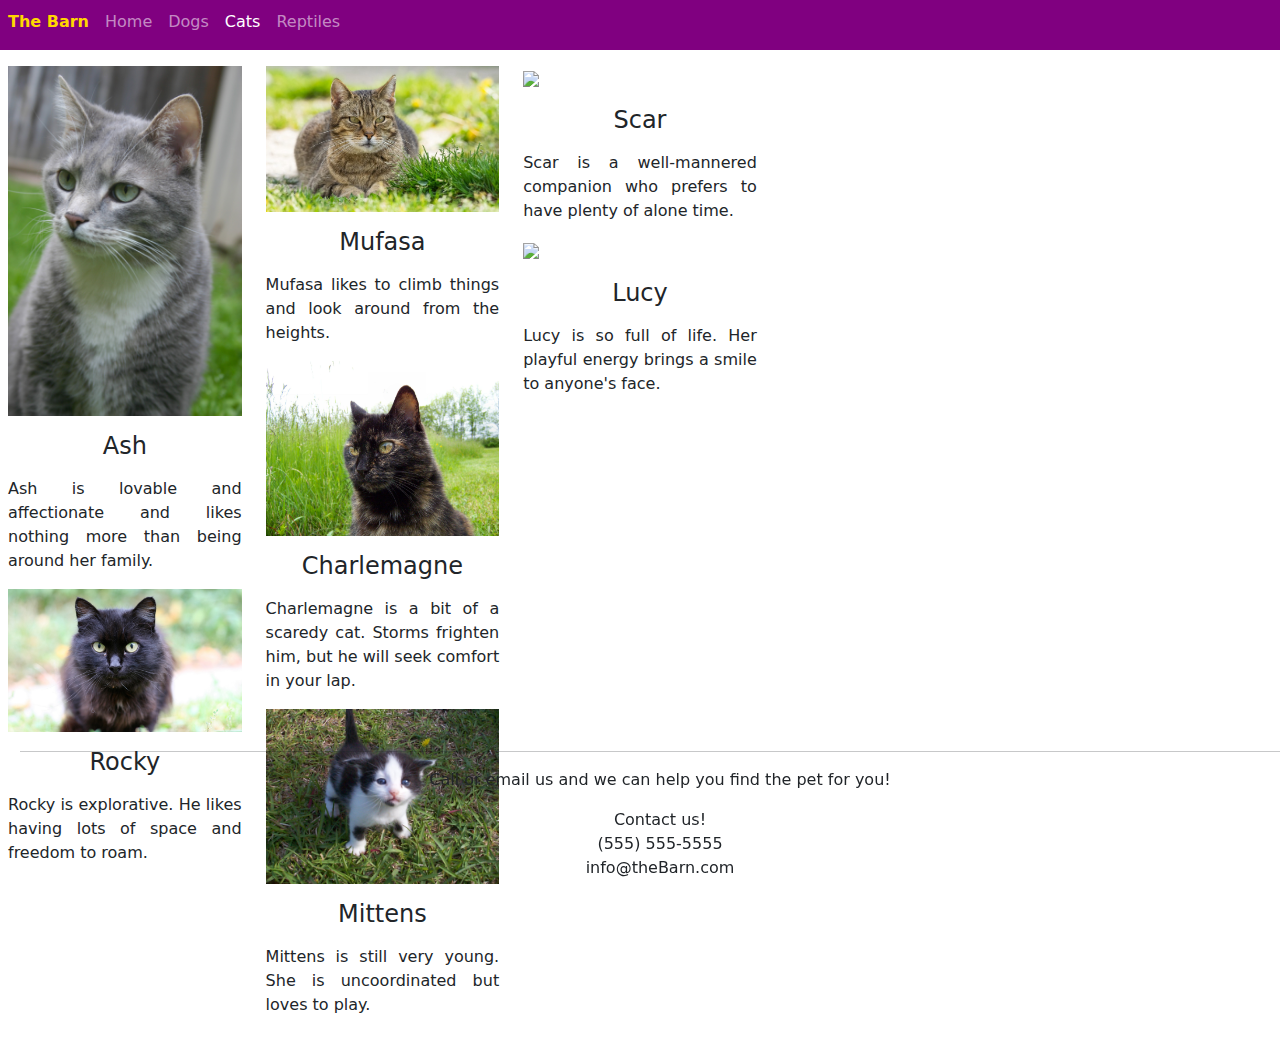
==== cats.html @ 9c73385a "creative project files" ====
<!DOCTYPE html>
<html lang="en" dir="ltr">
  <head>
    <meta charset="utf-8">
    <meta charset="utf-8">
    <meta name="viewport" content="width=device-width, initial-scale=1">
    <script src="https://ajax.googleapis.com/ajax/libs/jquery/3.5.1/jquery.min.js"></script>
    <link rel="stylesheet" href="https://cdn.jsdelivr.net/npm/bootstrap@5.1.1/dist/css/bootstrap.min.css">
    <script src="https://cdn.jsdelivr.net/npm/bootstrap@5.1.1/dist/js/bootstrap.bundle.min.js"></script>
    <link rel="stylesheet" href="/css/master.css">

    <title>Cats</title>
  </head>

  <header>
    <!--Navbar for desktop-->
    <nav class="navbar navbar-expand-md navbar-dark" style="background-color: purple;" id="navigator">
      <div class="collapse navbar-collapse" id="Nav">
        <div class="navbar-nav" id="barkeep">
          <p class="nav-item nav-link" id="brand"><strong>The Barn</strong></p>
          <a href="index.html" class="nav-item nav-link">Home</a>
          <a href="dogs.html" class="nav-item nav-link">Dogs</a>
          <a href="cats.html" class="nav-item nav-link active">Cats</a>
          <a href="reptiles.html" class="nav-item nav-link">Reptiles</a>
        </div>
      </div>
    </nav>

    <!--Mobile navbar-->
    <nav class="navbar navbar-dark" style="background-color: purple;" id="topNav">
      <div class="container-fluid">
        <p class="nav-item nav-link" id="brand"><strong>The Barn</strong></p>
        <button class="navbar-toggler" type="button" data-bs-toggle="collapse"
          data-bs-target="#navbarToggleExternalContent" aria-controls="navbarToggleExternalContent"
          aria-expanded="false" aria-label="Toggle navigation" id="burger">
          <span class="navbar-toggler-icon"></span>
        </button>
      </div>
    </nav>
    <div class="collapse" id="navbarToggleExternalContent">
      <div class="navbar-inverse shadow-3 p-4">
        <a href="index.html" class="nav-item nav-link" style="color: white;" id="menu-item">Home</a>
        <a href="dogs.html" class="nav-item nav-link" style="color: white;" id="menu-item">Dogs</a>
        <a href="cats.html" class="nav-item nav-link" style="color: white;" id="menu-item">Cats</a>
        <a href="reptiles.html" class="nav-item nav-link" style="color: white;" id="menu-item">Reptiles</a>
      </div>
    </div>
  </header>

  <body>
    <div class="row">
      <div class="column">
        <img src="images/cats/grey.jpg" id="animal-pic">
        <h4>Ash</h4>
        <p>Ash is lovable and affectionate and likes nothing more than being around her family.</p>
        <img src="images/cats/fluffy.jpg" id="animal-pic">
        <h4>Rocky</h4>
        <p>Rocky is explorative. He likes having lots of space and freedom to roam.</p>
      </div>

      <div class="column">
        <img src="images/cats/kitten.jpg" id="animal-pic">
        <h4>Mufasa</h4>
        <p>Mufasa likes to climb things and look around from the heights.</p>
        <img src="images/cats/calico.jpg" id="animal-pic">
        <h4>Charlemagne</h4>
        <p>Charlemagne is a bit of a scaredy cat. Storms frighten him, but he will seek comfort in your lap.</p>
        <img src="images/cats/baby.jpg" id="animal-pic">
        <h4>Mittens</h4>
        <p>Mittens is still very young. She is uncoordinated but loves to play.</p>
      </div>

      <div class="column">
        <img src="images/cats/black.jpg" id="animal-pic">
        <h4>Scar</h4>
        <p>Scar is a well-mannered companion who prefers to have plenty of alone time.</p>
        <img src="images/cats/halloween.jpg" id="animal-pic">
        <h4>Lucy</h4>
        <p>Lucy is so full of life. Her playful energy brings a smile to anyone's face.</p>
      </div>
    </div>
  </body>

  <footer style="margin: 20px;">
    <hr>
    <p style="text-align: center;">Call or email us and we can help you find the pet for you!</p>
    Contact us!<br>(555) 555-5555<br>info@theBarn.com
  </footer>
</html>
---- css/master.css ----
#navigator {
  height: 50px;
}
#barkeep {
  padding-top: 10px;
}
#brand {
  color: gold;
}

.photo {
  width: 48%;
  margin: 1%;
}
.para {
  width: 48%;
  margin: 1%;
}
.left {
  float: left;
  margin: 1%;
}

footer {
  float: bottom;
  position: fixed;
  bottom: 0;
  width: 100%;
  text-align: center;
}

h1, h2, h3, h4 {
  text-align: center;
  margin: 16px;
}
#tongues {
  float: left;
}
p {
  text-align: justify;
}
.center-column {
  width: 70%;
}

@media screen and (max-width:900px) {
  #Nav {
    display: none;
  }
  #topNav {
    display: block;
    position: fixed;
    top: 0px;
    width: 100%;
    height: 50px;
  }
  #brand {
    position: absolute;
    top: 5px;
    left: 8px;
  }
  #burger {
    position: absolute;
    top: 5px;
    right: 3px;
  }

  .row {
    display: flex;
    flex-direction: column;
    padding: 8px;
  }
  .column {
    flex: 25%;
  }
  #animal-pic {
    width: inherit;
  }
}

@media screen and (min-width:901px) {
  #Nav {
    display: block;
  }
  #topNav {
    display: none;
  }
  #navbarToggleExternalContent {
    display: none;
  }
  #menu-item {
    text-decoration: none;
    color: black;
  }

  .row {
    display: flex;
    flex-direction: row;
    align-items: flex-start;
    padding: 8px;
    margin-top: 8px;
  }

  .column {
    flex: 25%;
    max-width: 20%;
  }

  #animal-pic {
    width: inherit;
  }
}
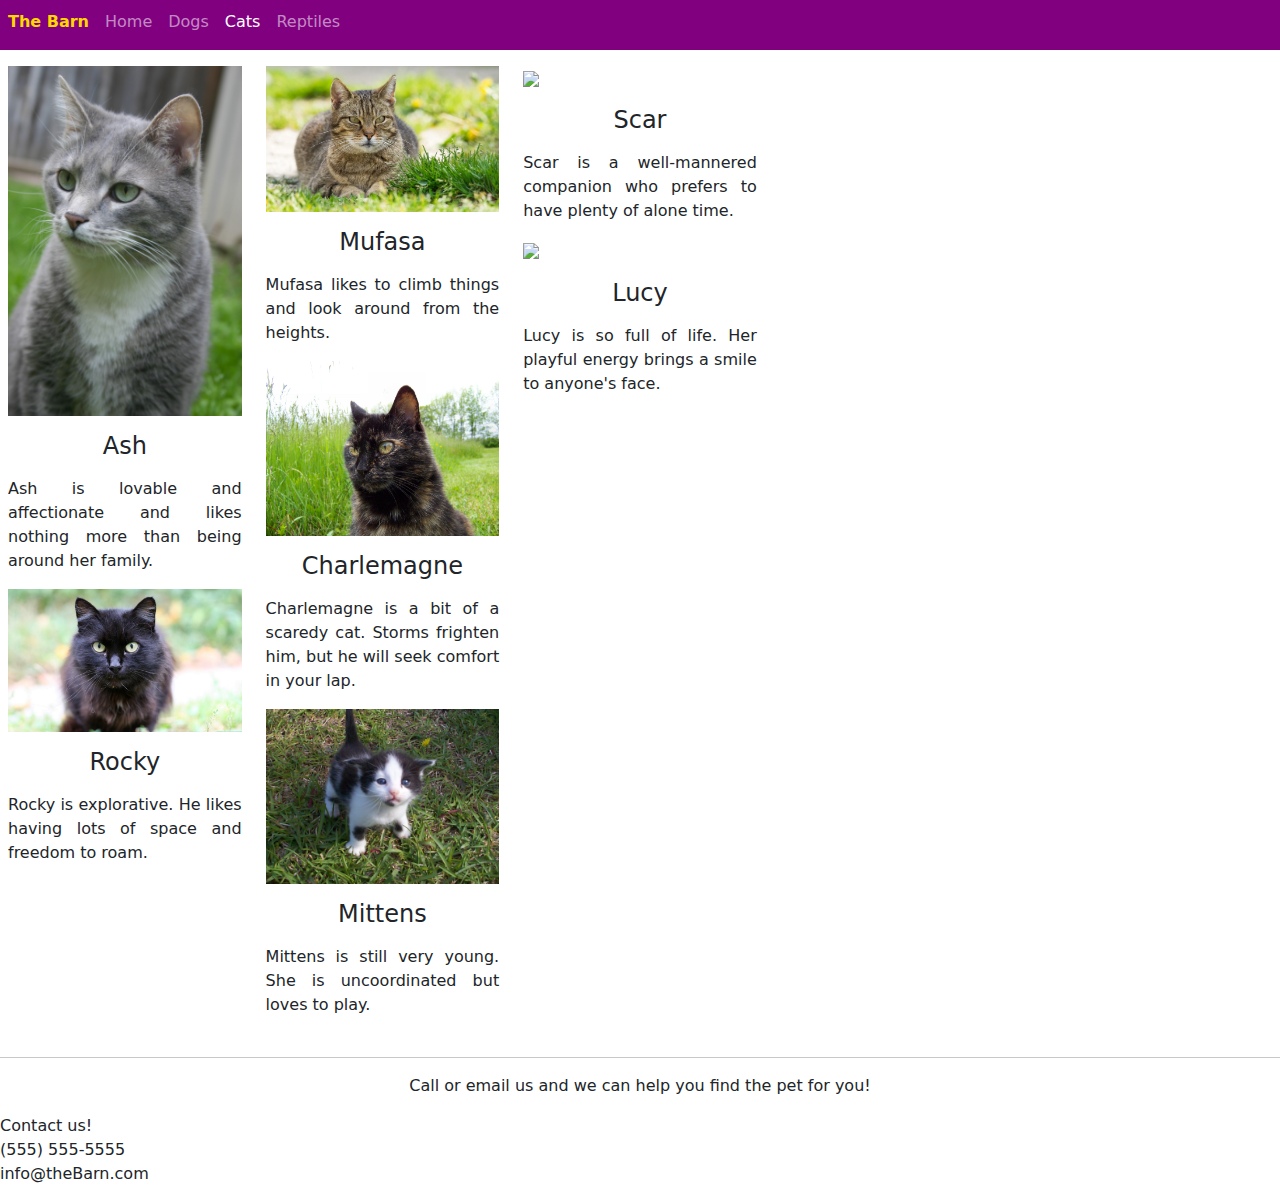
==== commit 98555cff: "Fixing" ====
--- a/cats.html
+++ b/cats.html
@@ -81,7 +81,7 @@
     </div>
   </body>
 
-  <footer style="margin: 20px;">
+  <footer>
     <hr>
     <p style="text-align: center;">Call or email us and we can help you find the pet for you!</p>
     Contact us!<br>(555) 555-5555<br>info@theBarn.com
--- a/css/master.css
+++ b/css/master.css
@@ -19,14 +19,6 @@
 .left {
   float: left;
   margin: 1%;
-}
-
-footer {
-  float: bottom;
-  position: fixed;
-  bottom: 0;
-  width: 100%;
-  text-align: center;
 }
 
 h1, h2, h3, h4 {
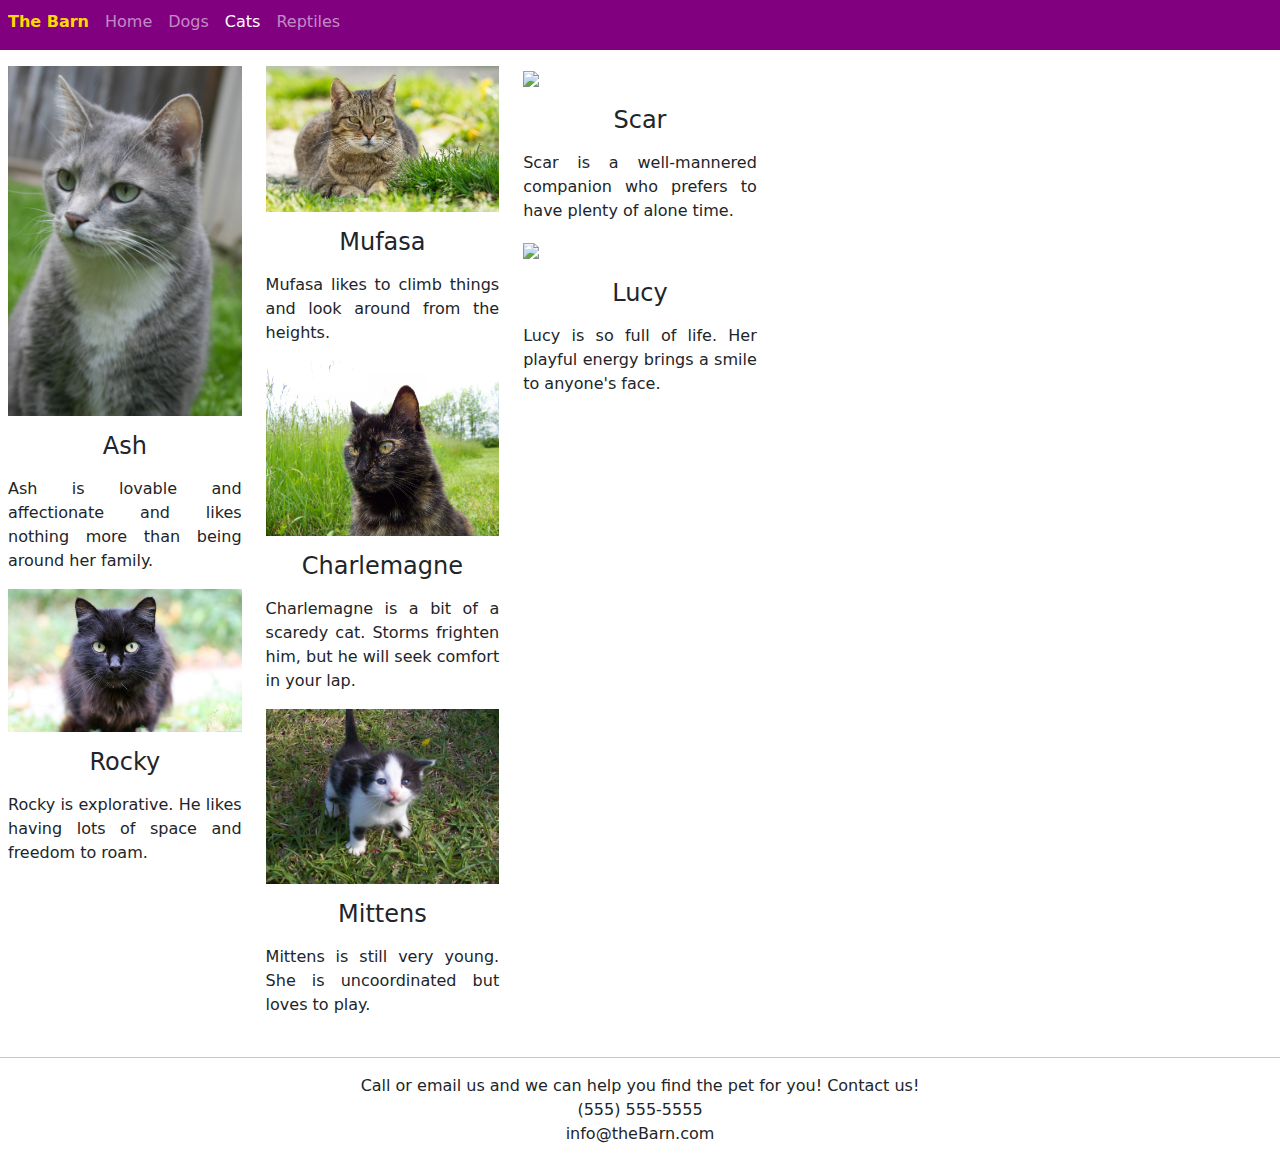
==== commit b40ec35a: "Fixing for real" ====
--- a/cats.html
+++ b/cats.html
@@ -83,7 +83,8 @@
 
   <footer>
     <hr>
-    <p style="text-align: center;">Call or email us and we can help you find the pet for you!</p>
+    <p style="text-align: center;">Call or email us and we can help you find the pet for you!
     Contact us!<br>(555) 555-5555<br>info@theBarn.com
+    </p>
   </footer>
 </html>
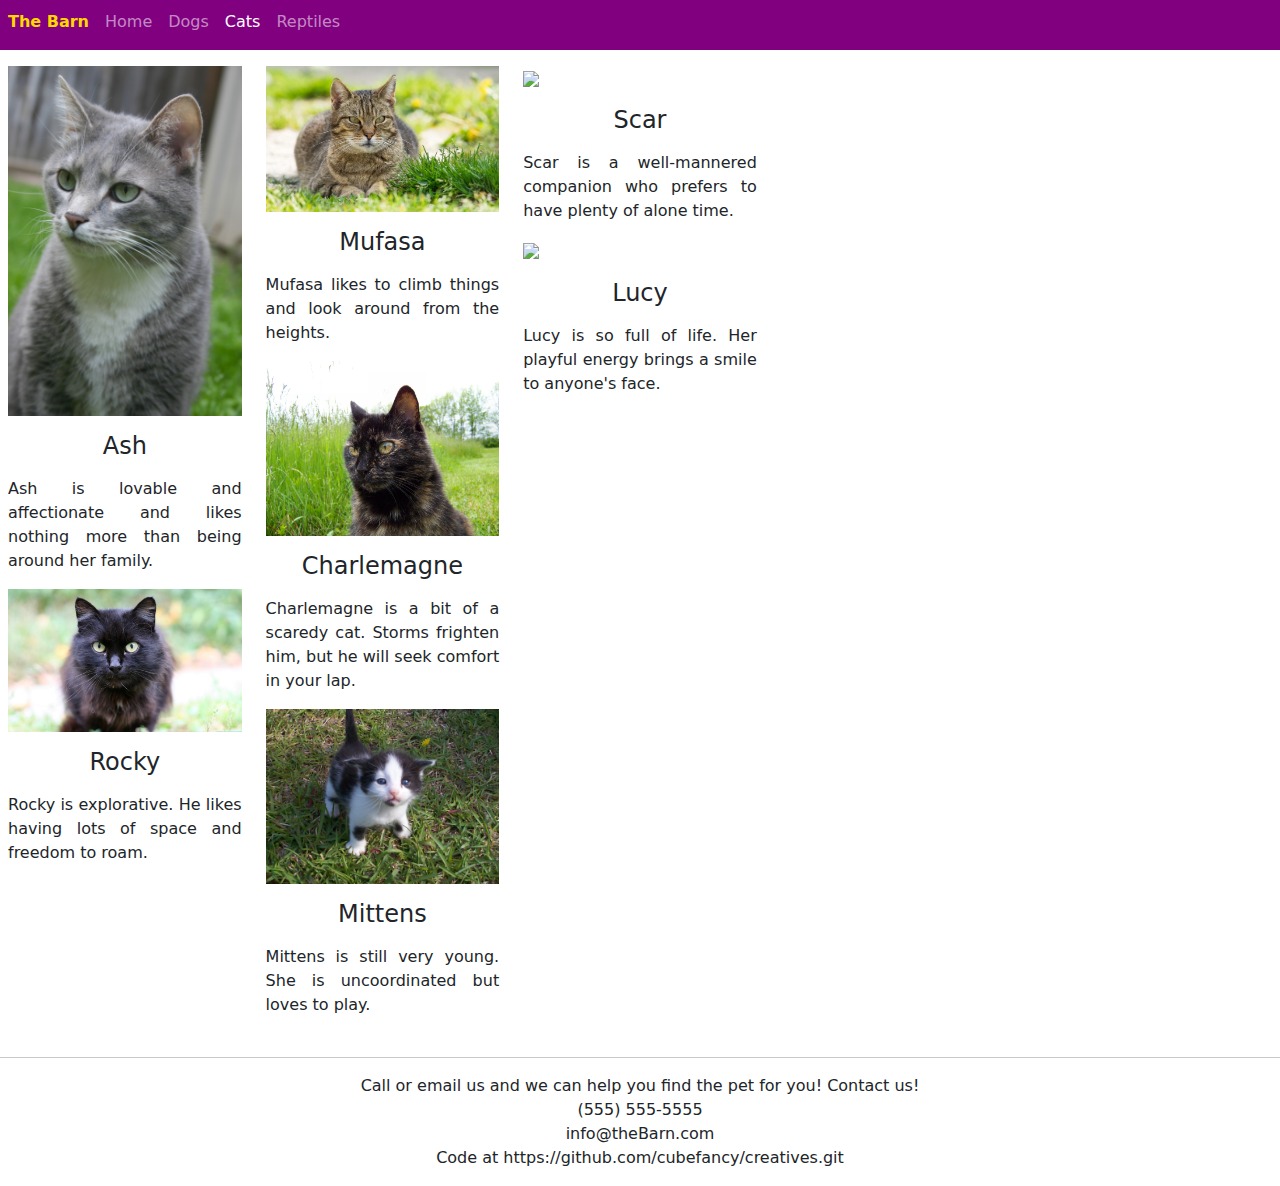
==== commit 80b0844f: "Repo link" ====
--- a/cats.html
+++ b/cats.html
@@ -38,7 +38,7 @@
       </div>
     </nav>
     <div class="collapse" id="navbarToggleExternalContent">
-      <div class="navbar-inverse shadow-3 p-4">
+      <div class="navbar-dark shadow-3 p-4" style="background-color: purple; text-decoration: none;">
         <a href="index.html" class="nav-item nav-link" style="color: white;" id="menu-item">Home</a>
         <a href="dogs.html" class="nav-item nav-link" style="color: white;" id="menu-item">Dogs</a>
         <a href="cats.html" class="nav-item nav-link" style="color: white;" id="menu-item">Cats</a>
@@ -85,6 +85,8 @@
     <hr>
     <p style="text-align: center;">Call or email us and we can help you find the pet for you!
     Contact us!<br>(555) 555-5555<br>info@theBarn.com
+    <br>
+    Code at https://github.com/cubefancy/creatives.git
     </p>
   </footer>
 </html>
